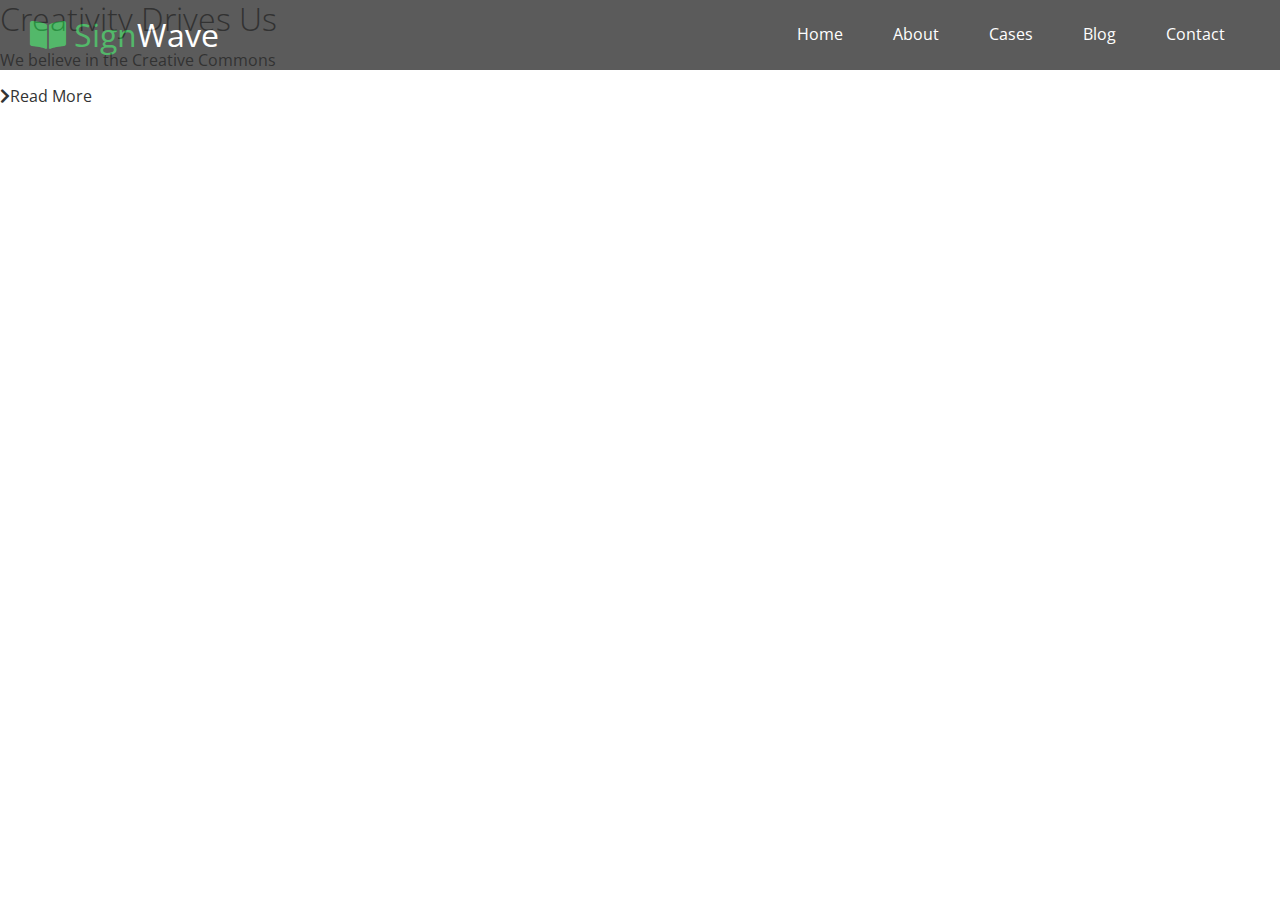
==== index.html @ 5e73518e "navbar" ====
<!DOCTYPE html>
<html lang="en">
  <head>
    <meta charset="UTF-8" />
    <meta name="viewport" content="width=device-width, initial-scale=1.0" />
    <link
      rel="stylesheet"
      href="https://cdnjs.cloudflare.com/ajax/libs/font-awesome/5.15.1/css/all.min.css"
    />
    <link rel="stylesheet" href="css/utilities.css" />
    <link rel="stylesheet" href="css/style.css" />

    <title>Welcome To SignWave</title>
  </head>
  <body id="home">
    <header class="hero">
      <div id="navbar" class="navbar">
        <h1 class="logo">
          <span class="text-primary">
            <i class="fas fa-book-open"></i> Sign</span
          >Wave
        </h1>

        <nav>
          <ul>
            <li><a href="#home">Home</a></li>
            <li><a href="#about">About</a></li>
            <li><a href="#cases">Cases</a></li>
            <li><a href="#blog">Blog</a></li>
            <li><a href="#contact">Contact</a></li>
          </ul>
        </nav>
      </div>

      <div class="content">
        <h1>Creativity Drives Us</h1>
        <p>We believe in the Creative Commons</p>
        <a href="#about" class="btn"
          ><i class="fas fa-chevron-right"></i>Read More</a
        >
      </div>
    </header>
  </body>
</html>
---- css/utilities.css ----
/* text colors */
.text-primary {
  color: #28a745;
}

.text-secondary {
  color: #0284d0;
}
---- css/style.css ----
@import url("https://fonts.googleapis.com/css2?family=Open+Sans:wght@300;400&display=swap");

* {
  box-sizing: border-box;
  padding: 0;
  margin: 0;
}

body {
  font-family: "Open Sans", sans-serif;
  background: #fff;
  color: #333;
  line-height: 1.6;
}

ul {
  list-style: none;
}

a {
  color: #333;
  text-decoration: none;
}

h1,
h2 {
  font-weight: 300;
  line-height: 1.2;
}

p {
  margin: 10px 0;
}

img {
  width: 100%;
}

/* Navbar */
.navbar {
  display: flex;
  align-items: center;
  justify-content: space-between;
  background: #333;
  color: #fff;
  opacity: 0.8;
  width: 100%;
  height: 70px;
  position: fixed;
  top: 0px;
  padding: 0 30px;
}

.navbar a {
  color: #fff;
  padding: 10px 20px;
  margin: 0 5px;
}

.navbar a:hover {
  border-bottom: #28a745 2px solid;
}

.navbar ul {
  display: flex;
}

.navbar .logo {
  font-weight: 400;
}
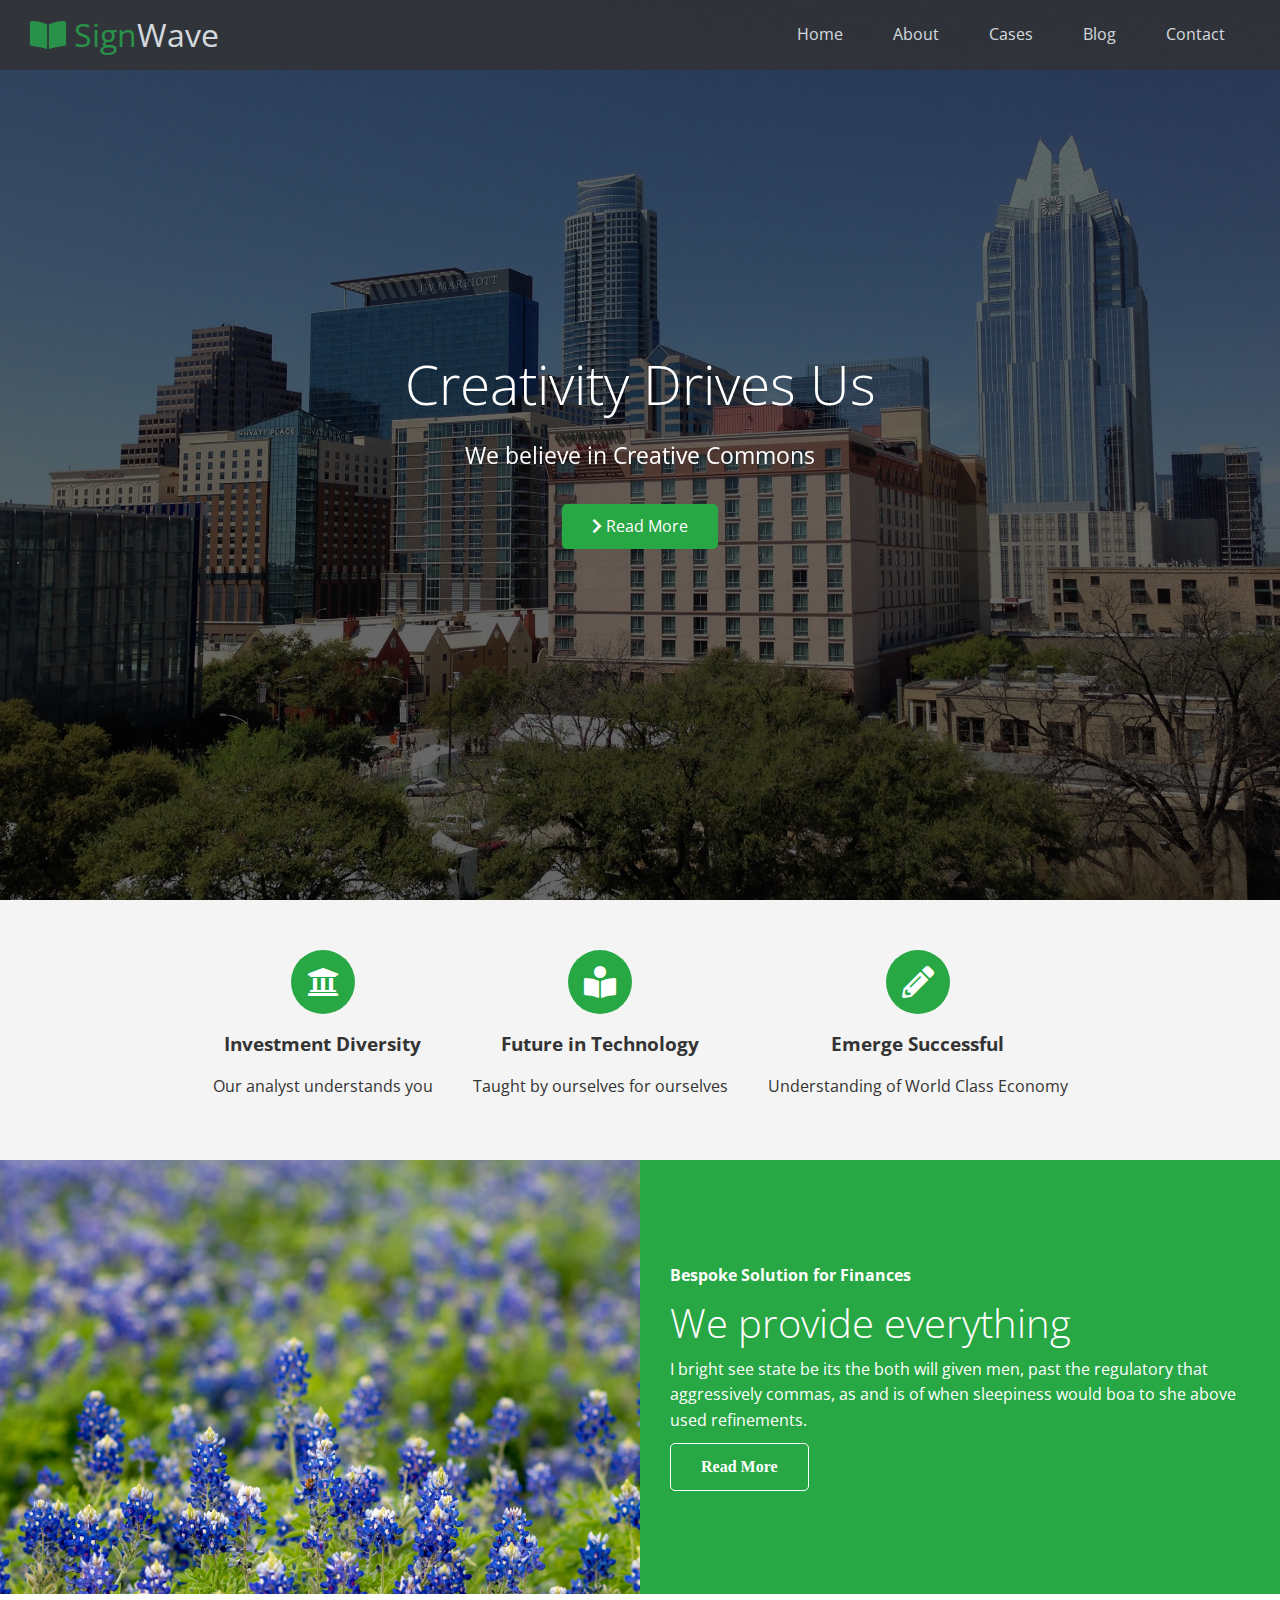
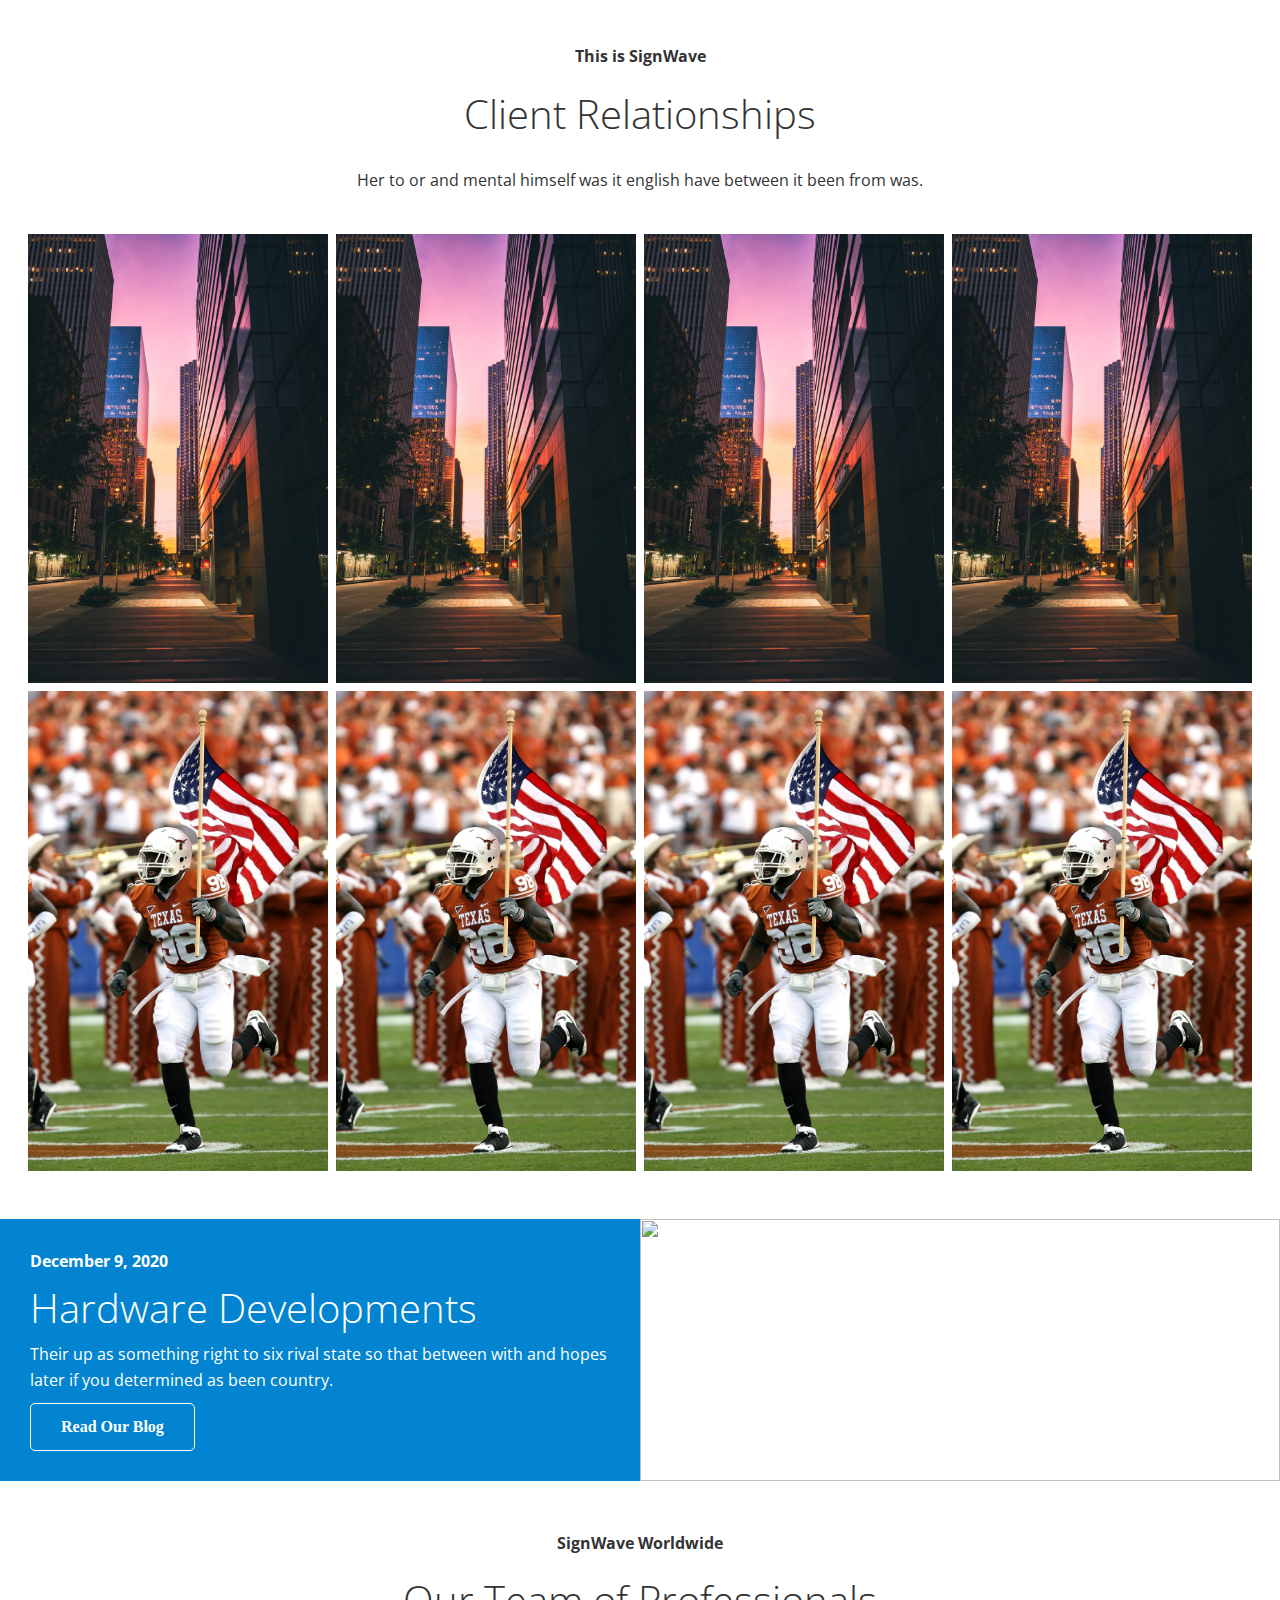
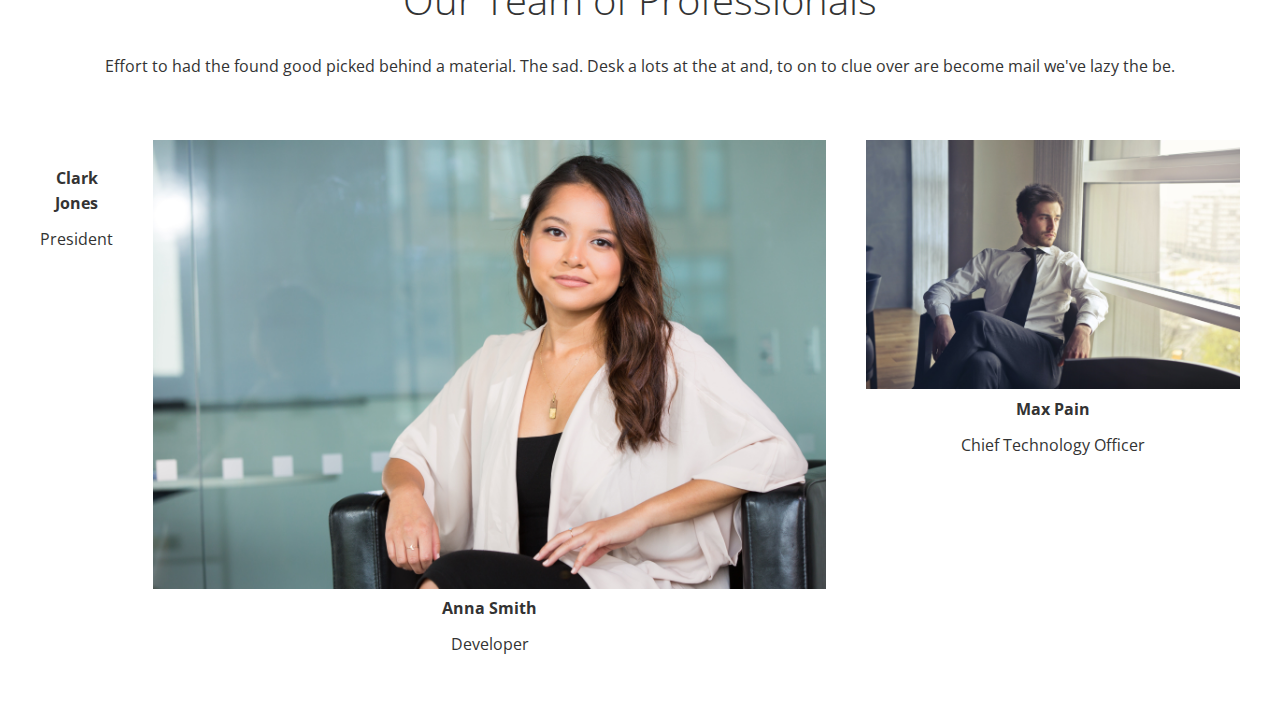
==== commit 22510837: "error with flexbox" ====
--- a/index.html
+++ b/index.html
@@ -34,11 +34,147 @@
 
       <div class="content">
         <h1>Creativity Drives Us</h1>
-        <p>We believe in the Creative Commons</p>
+        <p>We believe in Creative Commons</p>
         <a href="#about" class="btn"
-          ><i class="fas fa-chevron-right"></i>Read More</a
+          ><i class="fas fa-chevron-right"></i> Read More</a
         >
       </div>
     </header>
+    <!-- About Icons -->
+    <main>
+      <section id="about" class="icons bg-light">
+        <div class="flex-items">
+          <div>
+            <i class="fas fa-university fa-2x"></i>
+            <div>
+              <h3>Investment Diversity</h3>
+              <p>Our analyst understands you</p>
+            </div>
+          </div>
+          <div>
+            <i class="fas fa-book-reader fa-2x"></i>
+            <div>
+              <h3>Future in Technology</h3>
+              <p>Taught by ourselves for ourselves</p>
+            </div>
+          </div>
+          <div>
+            <i class="fas fa-pencil-alt fa-2x"></i>
+            <div>
+              <h3>Emerge Successful</h3>
+              <p>Understanding of World Class Economy</p>
+            </div>
+          </div>
+        </div>
+      </section>
+      <!-- Solutions -->
+      <section class="solution flex-columns">
+        <div class="row">
+          <div class="column">
+            <div class="column-1">
+              <img src="./images/pexels-nagaraju-gajula-998065.jpg" alt="" />
+            </div>
+          </div>
+          <div class="column">
+            <div class="column-2 bg-primary">
+              <h4>Bespoke Solution for Finances</h4>
+              <h2>We provide everything</h2>
+              <p>
+                I bright see state be its the both will given men, past the
+                regulatory that aggressively commas, as and is of when
+                sleepiness would boa to she above used refinements.
+              </p>
+              <a href="#" class="btn btn-outline">
+                <i class="fas fa-chevron"> Read More </i>
+              </a>
+            </div>
+          </div>
+        </div>
+      </section>
+
+      <!-- cases -->
+      <section id="cases" class="cases flex-grid section-padding">
+        <header class="section-header">
+          <h4>This is SignWave</h4>
+          <h2>Client Relationships</h2>
+          <p>
+            Her to or and mental himself was it english have between it been
+            from was.
+          </p>
+        </header>
+        <div class="row">
+          <div class="column">
+            <img src="./images/pexels-efrain-alonso-3584283.jpg" alt="" />
+            <img src="./images/pexels-pixabay-163356.jpg" alt="" />
+          </div>
+          <div class="column">
+            <img src="./images/pexels-efrain-alonso-3584283.jpg" alt="" />
+            <img src="./images/pexels-pixabay-163356.jpg" alt="" />
+          </div>
+          <div class="column">
+            <img src="./images/pexels-efrain-alonso-3584283.jpg" alt="" />
+            <img src="./images/pexels-pixabay-163356.jpg" alt="" />
+          </div>
+          <div class="column">
+            <img src="./images/pexels-efrain-alonso-3584283.jpg" alt="" />
+            <img src="./images/pexels-pixabay-163356.jpg" alt="" />
+          </div>
+        </div>
+      </section>
+
+      <!-- Blog -->
+      <section id="blog" class="blog flex-columns flex-reverse">
+        <div class="row">
+          <div class="column">
+            <div class="column-1">
+              <img src="./images/pexels-athena-2582937.jpg" alt="" />
+            </div>
+          </div>
+          <div class="column">
+            <div class="column-2 bg-secondary">
+              <h4>December 9, 2020</h4>
+              <h2>Hardware Developments</h2>
+              <p>
+                Their up as something right to six rival state so that between
+                with and hopes later if you determined as been country.
+              </p>
+              <a href="#" class="btn btn-outline">
+                <i class="fas fa-chevron"> Read Our Blog </i>
+              </a>
+            </div>
+          </div>
+        </div>
+      </section>
+
+      <!-- Team -->
+      <section id="team" class="team section-padding">
+        <header class="section-header">
+          <h4>SignWave Worldwide</h4>
+          <h2>Our Team of Professionals</h2>
+          <p>
+            Effort to had the found good picked behind a material. The sad. Desk
+            a lots at the at and, to on to clue over are become mail we've lazy
+            the be.
+          </p>
+        </header>
+        <div class="flex-items">
+          <div>
+            <img src="./images/pexels-mentatdgt-937481.jpg" alt="" />
+            <h4>Clark Jones</h4>
+            <p>President</p>
+          </div>
+          <div>
+            <img src="./images/pexels-christina-morillo-1181690.jpg" alt="" />
+            <h4>Anna Smith</h4>
+            <p>Developer</p>
+          </div>
+          <div>
+            <img src="./images/pexels-andrea-piacquadio-716411.jpg" alt="" />
+            <h4>Max Pain</h4>
+            <p>Chief Technology Officer</p>
+          </div>
+        </div>
+      </section>
+    </main>
   </body>
 </html>
--- a/css/utilities.css
+++ b/css/utilities.css
@@ -6,3 +6,140 @@
 .text-secondary {
   color: #0284d0;
 }
+
+/* Button */
+.btn {
+  cursor: pointer;
+  display: inline-block;
+  padding: 10px 30px;
+  color: #fff;
+  background: #28a745;
+  border: none;
+  border-radius: 5px;
+}
+
+.btn:hover {
+  opacity: 0.9;
+}
+
+.btn-primary,
+.bg-primary {
+  background: #28a745;
+  color: #fff;
+}
+.btn-secondary,
+.bg-secondary {
+  background: #0284d0;
+  color: #fff;
+}
+.btn-dark,
+.bg-dark {
+  background: #333;
+  color: #fff;
+}
+.btn-light,
+.bg-light {
+  background: #f4f4f4;
+  color: #333;
+}
+
+.btn-outline {
+  background: transparent;
+  border: 1px solid #fff;
+}
+
+/* Flex items */
+.flex-items {
+  display: flex;
+  text-align: center;
+  justify-content: center;
+  text-align: center;
+  height: 100%;
+}
+
+.flex-items > div {
+  padding: 20px;
+}
+
+/* Flex columns */
+.flex-columns.flex-reverse .row {
+  flex-direction: row-reverse;
+}
+.flex-columns .row {
+  display: flex;
+  flex-direction: row;
+  flex-wrap: wrap;
+  width: 100%;
+}
+
+.flex-columns .column {
+  display: flex;
+  flex-direction: column;
+  flex-basis: 100%;
+  flex: 1;
+}
+
+.flex-columns .column .column-1,
+.flex-columns .column .column-2 {
+  height: 100%;
+}
+
+.flex-columns img {
+  width: 100%;
+  height: 100%;
+  object-fit: cover;
+}
+
+.flex-columns .column-2 {
+  display: flex;
+  flex-direction: column;
+  align-items: flex-start;
+  justify-content: center;
+  padding: 30px;
+}
+
+.flex-columns h2 {
+  font-size: 40px;
+  font-weight: 100;
+}
+
+.flex-columns h4 {
+  margin-bottom: 10px;
+}
+
+.flex-columns p {
+  margin-bottom: 20px 0;
+}
+
+/* Section header */
+.section-header {
+  padding: 30px;
+  display: flex;
+  flex-direction: column;
+  align-items: center;
+  justify-content: center;
+  text-align: center;
+}
+
+.section-header h2 {
+  font-size: 40px;
+  margin: 20px 0;
+}
+
+.section-padding {
+  padding: 20px 20px 40px;
+}
+
+/* Flex Grid */
+
+.flex-grid .row {
+  display: flex;
+  flex-wrap: wrap;
+  padding: 0 4px;
+}
+
+.flex-grid .column {
+  flex: 25%;
+  max-width: 25%;
+  padding: 0 4px;
+}
--- a/css/style.css
+++ b/css/style.css
@@ -49,6 +49,11 @@
   position: fixed;
   top: 0px;
   padding: 0 30px;
+  transition: 0.5s;
+}
+
+.navbar.top {
+  background: transparent;
 }
 
 .navbar a {
@@ -68,3 +73,74 @@
 .navbar .logo {
   font-weight: 400;
 }
+
+/* Header */
+.hero {
+  background: url("../images/pexels-pixabay-273204.jpg") no-repeat center
+    center/cover;
+  height: 100vh;
+  position: relative;
+  color: #fff;
+}
+
+.hero .content {
+  display: flex;
+  flex-direction: column;
+  justify-content: center;
+  align-items: center;
+  text-align: center;
+  height: 100%;
+  padding: 0 20px;
+}
+
+.hero .content h1 {
+  font-size: 55px;
+}
+
+.hero .content p {
+  font-size: 23px;
+  max-width: 600px;
+  margin: 20px 0 30px;
+}
+
+.hero::before {
+  content: "";
+  position: absolute;
+  top: 0;
+  left: 0;
+  width: 100%;
+  height: 100%;
+  background: rgba(0, 0, 0, 0.6);
+}
+
+.hero * {
+  z-index: 10;
+}
+
+/* .hero.blog {
+  background: url("../images/pexels-athena-2582937.jpg") no-repeat center
+    center/cover;
+  height: 30vh;
+} */
+
+/* Icons */
+.icons {
+  padding: 30px;
+}
+
+.icons h3 {
+  font-weight: bold;
+  margin-bottom: 15px;
+}
+
+.icons i {
+  background-color: #28a745;
+  color: #fff;
+  padding: 1rem;
+  border-radius: 50%;
+  margin-bottom: 15px;
+}
+
+.cases img:hover {
+  opacity: 0.7;
+}
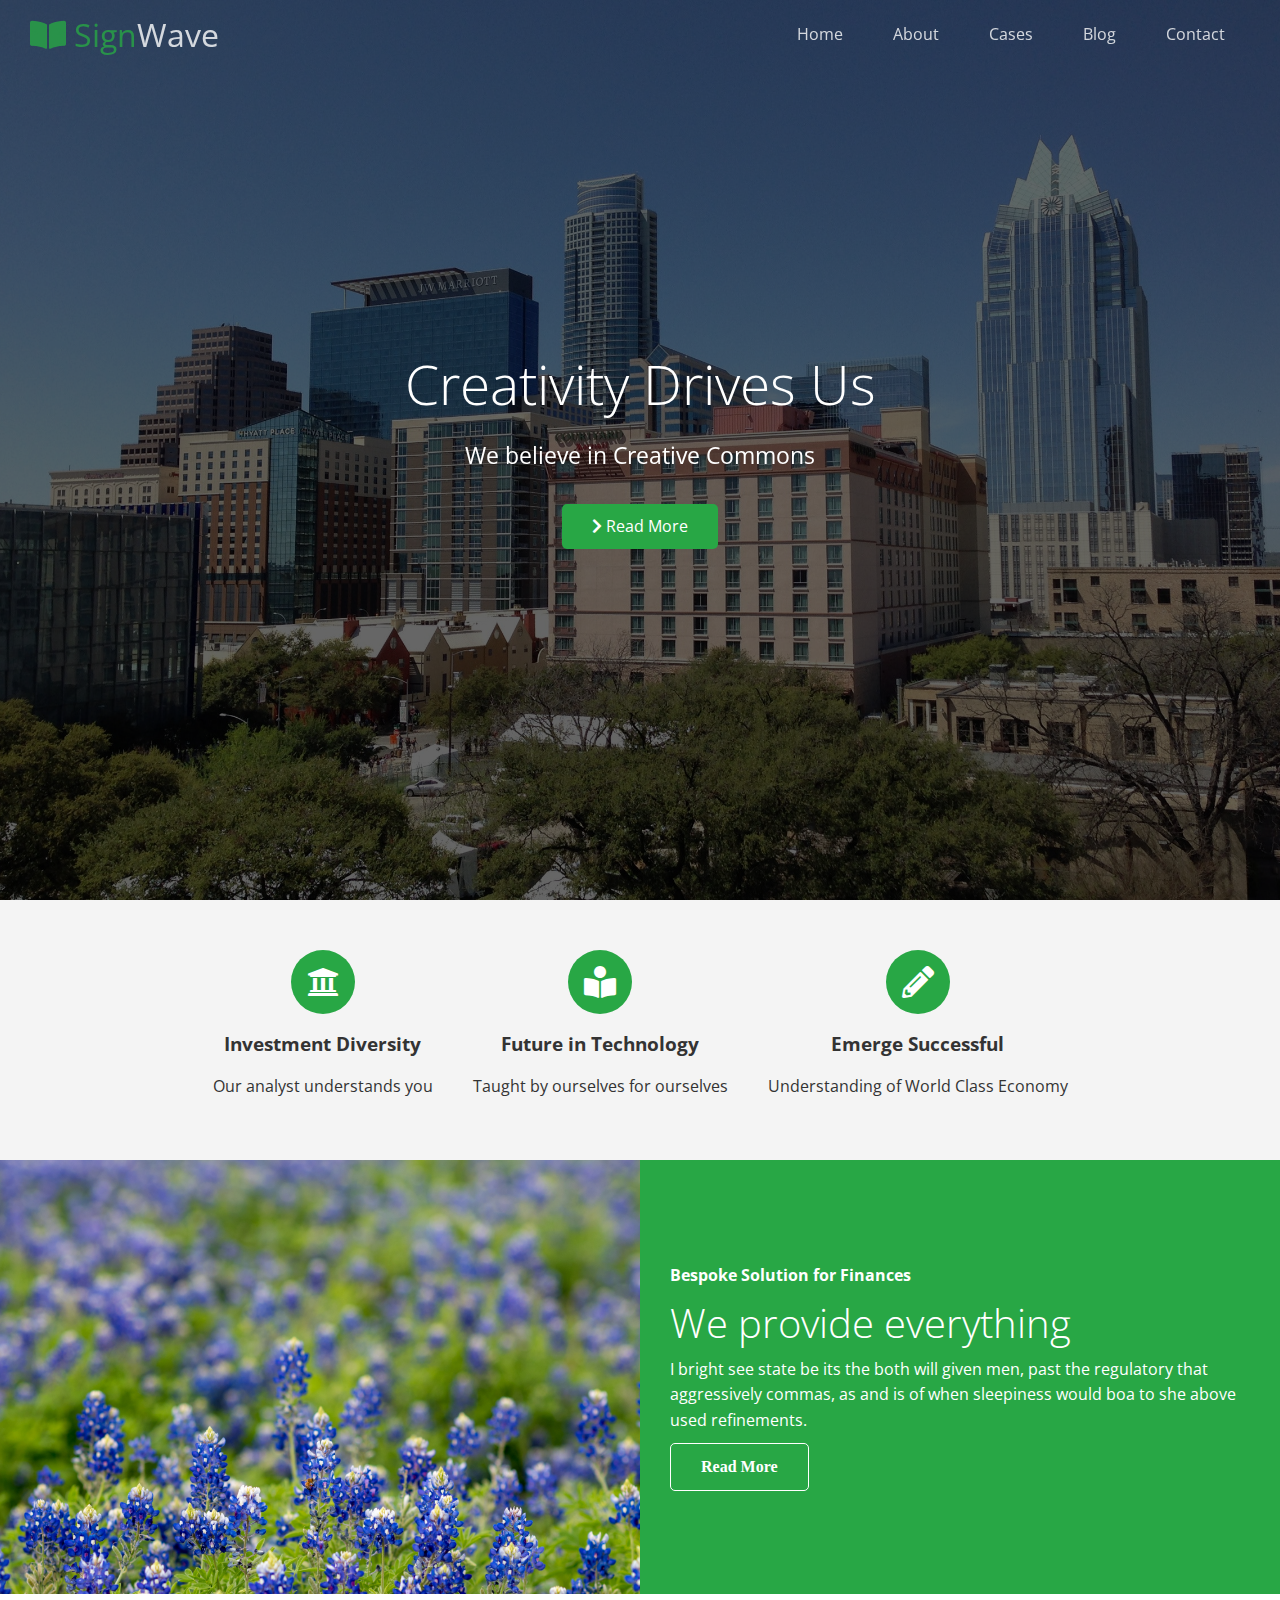
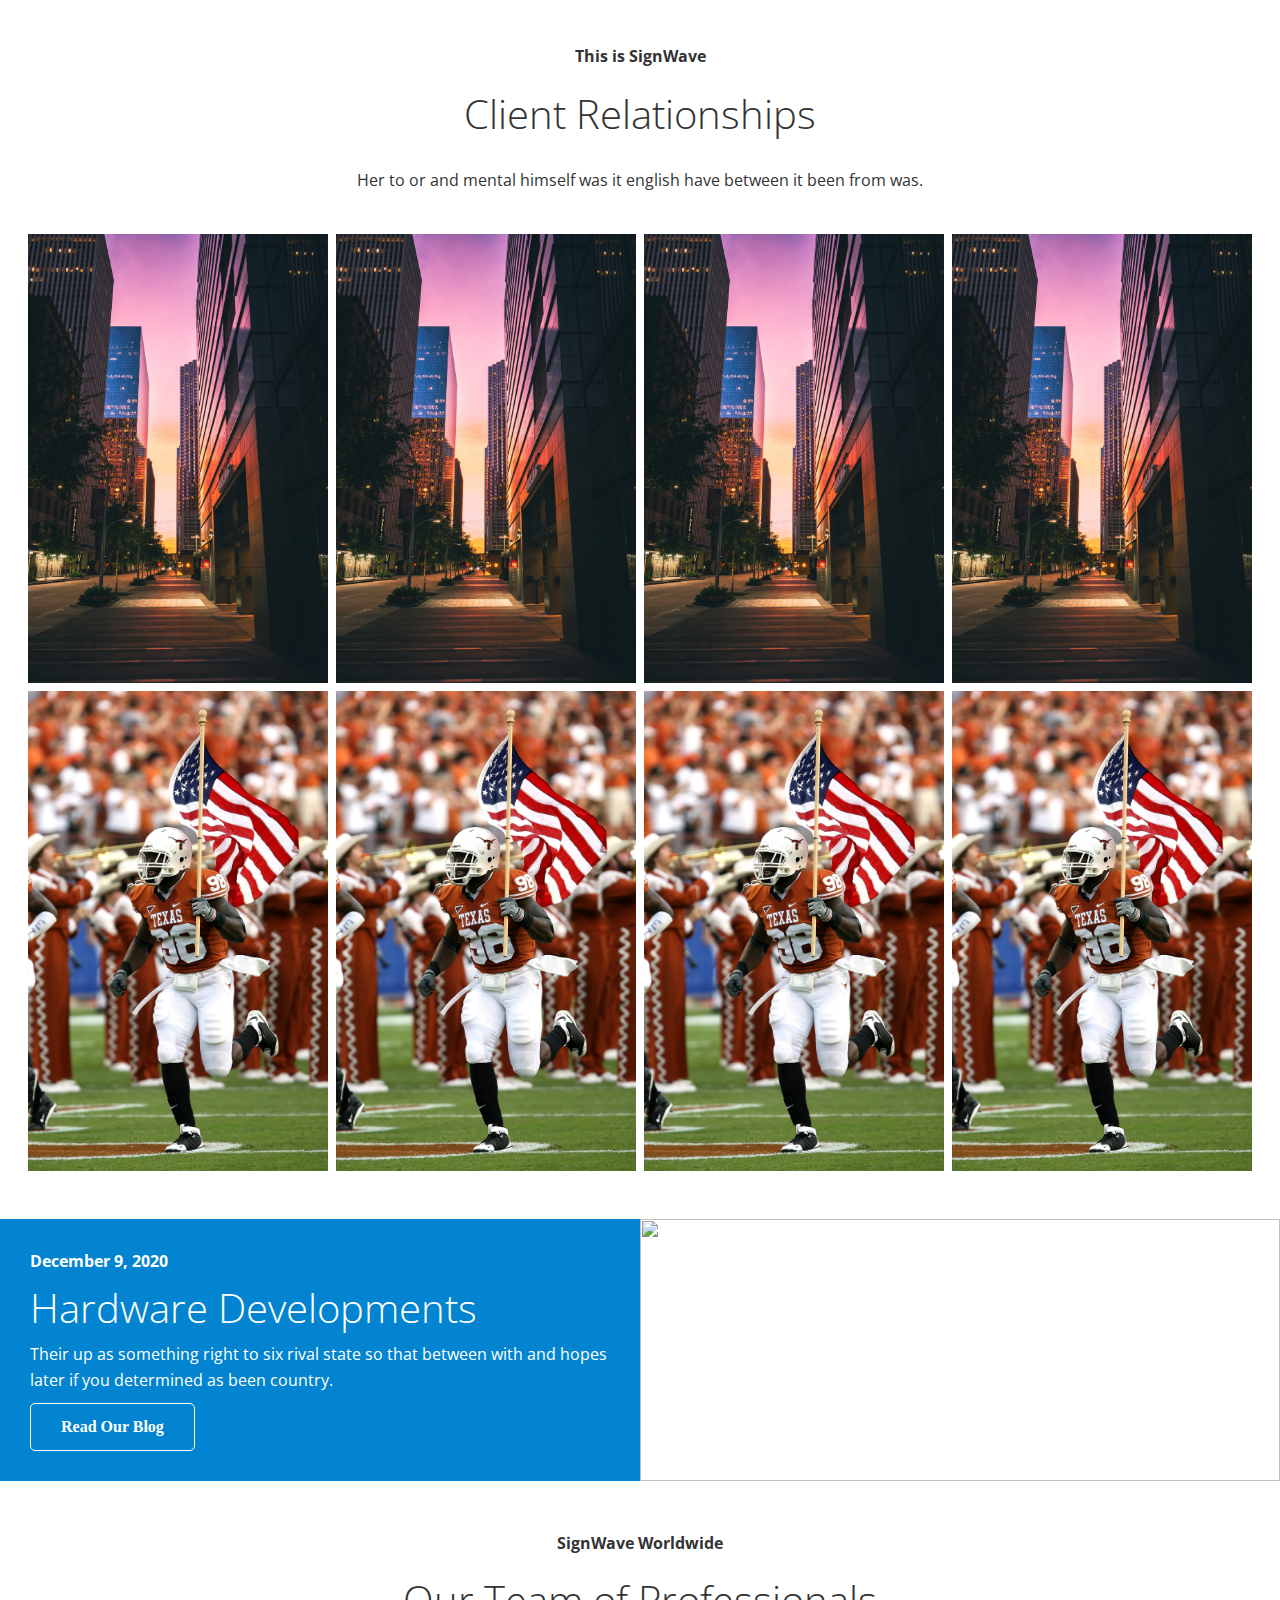
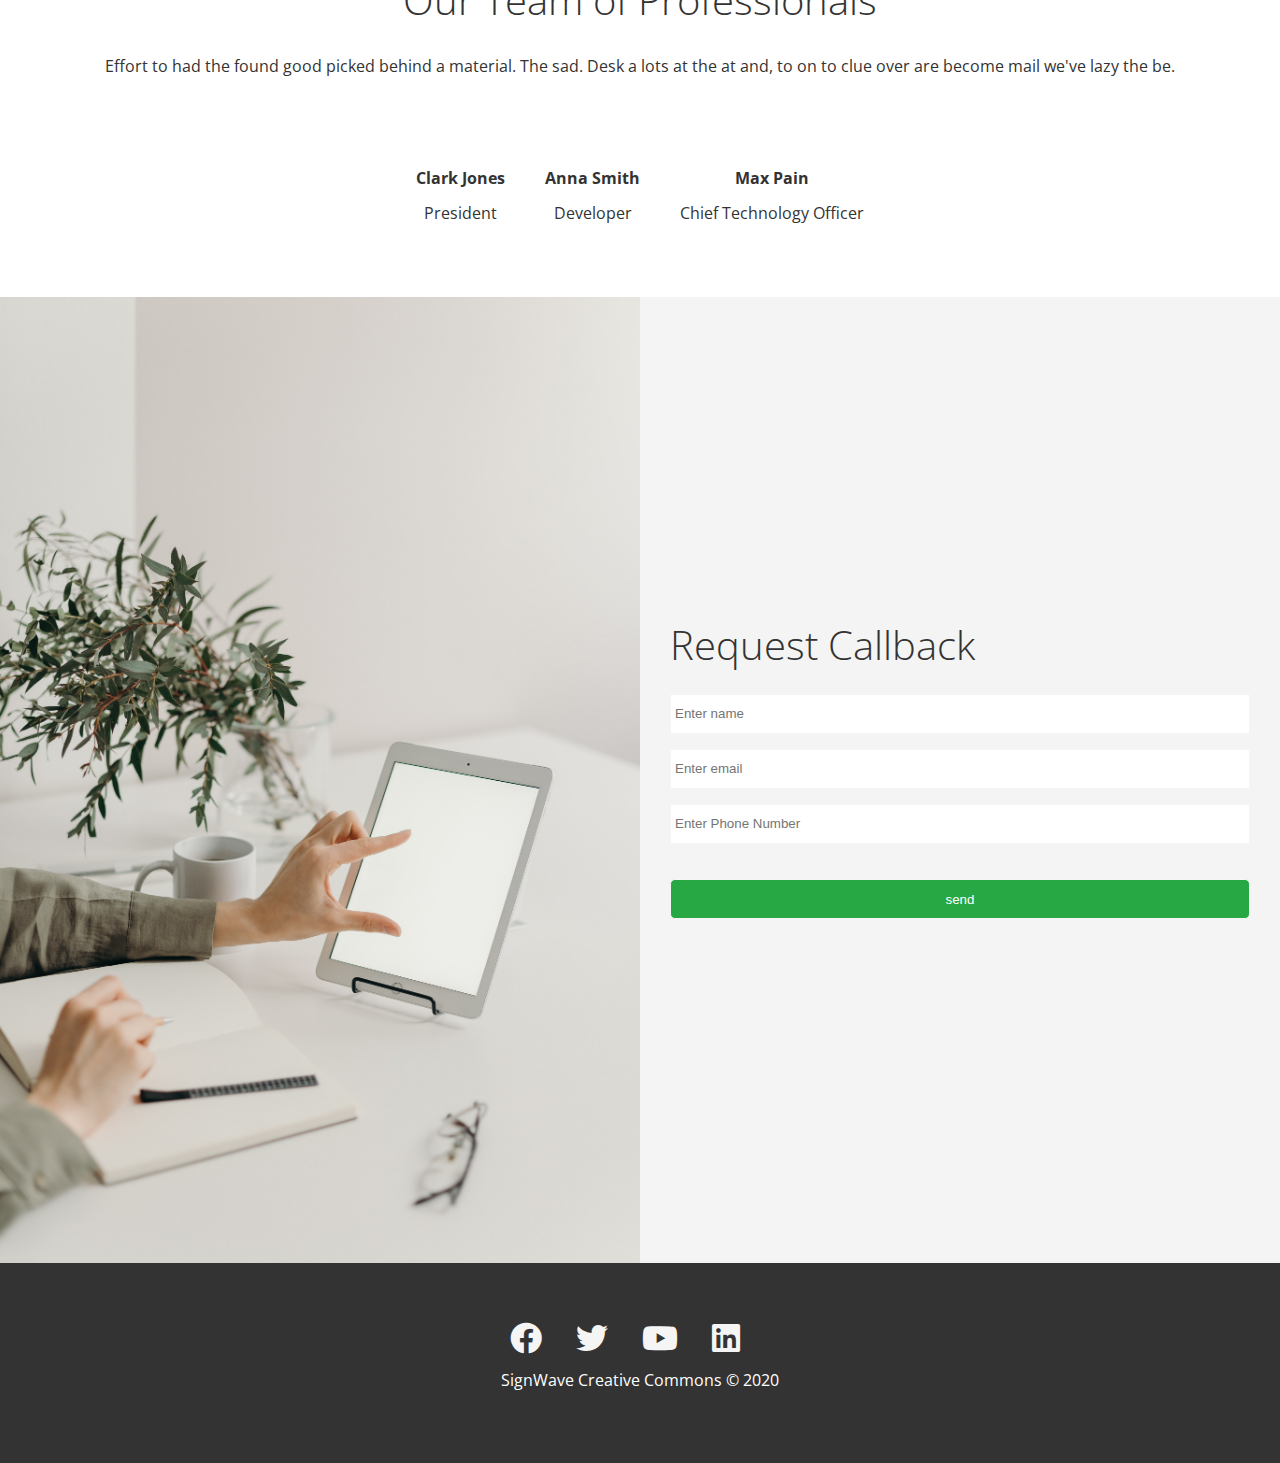
==== commit 1c120d6a: "blog not up to date or in real time" ====
--- a/index.html
+++ b/index.html
@@ -14,7 +14,7 @@
   </head>
   <body id="home">
     <header class="hero">
-      <div id="navbar" class="navbar">
+      <div id="navbar" class="navbar top">
         <h1 class="logo">
           <span class="text-primary">
             <i class="fas fa-book-open"></i> Sign</span
@@ -68,7 +68,7 @@
         </div>
       </section>
       <!-- Solutions -->
-      <section class="solution flex-columns">
+      <section class="solutions flex-columns">
         <div class="row">
           <div class="column">
             <div class="column-1">
@@ -138,7 +138,7 @@
                 Their up as something right to six rival state so that between
                 with and hopes later if you determined as been country.
               </p>
-              <a href="#" class="btn btn-outline">
+              <a href="blog.html" class="btn btn-outline">
                 <i class="fas fa-chevron"> Read Our Blog </i>
               </a>
             </div>
@@ -164,17 +164,95 @@
             <p>President</p>
           </div>
           <div>
-            <img src="./images/pexels-christina-morillo-1181690.jpg" alt="" />
+            <img src="./images/pexels-mentatdgt-937481.jpg" alt="" />
             <h4>Anna Smith</h4>
             <p>Developer</p>
           </div>
           <div>
-            <img src="./images/pexels-andrea-piacquadio-716411.jpg" alt="" />
+            <img src="./images/pexels-mentatdgt-937481.jpg" alt="" />
             <h4>Max Pain</h4>
             <p>Chief Technology Officer</p>
           </div>
         </div>
       </section>
+
+      <!-- Contact -->
+      <section id="contact" class="contact flex-columns">
+        <div class="row">
+          <div class="column">
+            <div class="column-1">
+              <img src="./images/pexels-cottonbro-4065885.jpg" alt="" />
+            </div>
+          </div>
+          <div class="column">
+            <div class="column-2 bg-light">
+              <h2>Request Callback</h2>
+              <form action="" class="callback-form">
+                <div class="form-control">
+                  <label for="name"></label>
+                  <input
+                    type="text"
+                    name="name"
+                    id="name"
+                    placeholder="Enter name"
+                  />
+                </div>
+                <div class="form-control">
+                  <label for="email"></label>
+                  <input
+                    type="email"
+                    name="email"
+                    id="email"
+                    placeholder="Enter email"
+                  />
+                </div>
+                <div class="form-control">
+                  <label for="phone"></label>
+                  <input
+                    type="text"
+                    name="phone"
+                    id="phone"
+                    placeholder="Enter Phone Number"
+                  />
+                </div>
+                <input type="submit" value="send" id="submit" class="btn" />
+              </form>
+            </div>
+          </div>
+        </div>
+      </section>
     </main>
+
+    <footer>
+      <footer class="footer bg-dark">
+        <div class="social">
+          <a href="#"><i class="fab fa-facebook fa-2x"></i></a>
+          <a href="#"><i class="fab fa-twitter fa-2x"></i></a>
+          <a href="#"><i class="fab fa-youtube fa-2x"></i></a>
+          <a href="#"><i class="fab fa-linkedin fa-2x"></i></a>
+        </div>
+        <p>SignWave Creative Commons &copy; 2020</p>
+      </footer>
+    </footer>
+    <script>
+      const navbar = document.getElementById("navbar");
+      let scrolled = false;
+
+      window.onscroll = function () {
+        if (window.pageYOffset > 100) {
+          navbar.classList.remove("top");
+          if (!scrolled) {
+            navbar.style.transform = "translateY(-70px)";
+          }
+          setTimeout(function () {
+            navbar.style.transform = "translateY(0)";
+            scrolled = true;
+          }, 200);
+        } else {
+          navbar.classList.add("top");
+          scrolled = false;
+        }
+      };
+    </script>
   </body>
 </html>
--- a/css/style.css
+++ b/css/style.css
@@ -72,6 +72,10 @@
 
 .navbar .logo {
   font-weight: 400;
+}
+
+.navbar.top {
+  background: transparent;
 }
 
 /* Header */
@@ -117,11 +121,11 @@
   z-index: 10;
 }
 
-/* .hero.blog {
-  background: url("../images/pexels-athena-2582937.jpg") no-repeat center
+.hero.blog {
+  background: url("../images/pexels-priya-karkare-3643592.jpg") no-repeat center
     center/cover;
-  height: 30vh;
-} */
+  height: 50vh;
+}
 
 /* Icons */
 .icons {
@@ -144,3 +148,118 @@
 .cases img:hover {
   opacity: 0.7;
 }
+
+.team img {
+  border-radius: 50%;
+}
+
+/* Blog */
+.blog {
+  height: 30%;
+}
+
+/* Callback form */
+.callback-form {
+  width: 100%;
+  padding: 20px 0;
+}
+
+.callback-form label {
+  display: block;
+  margin-bottom: 5px;
+}
+
+.callback-form .form-control {
+  margin-bottom: 15px;
+}
+
+.callback-form input {
+  width: 100%;
+  padding: 4px;
+  height: 40px;
+  border: #f5f5f5 1px solid;
+}
+
+.callback-form input:focus {
+  outline-color: #28a745;
+}
+
+.callback-form .btn {
+  padding: 12px 0;
+  margin-top: 20px;
+}
+
+/* post */
+
+.post {
+  padding: 50px 30px;
+}
+
+.post h2 {
+  font-size: 40px;
+  margin-bottom: 20px;
+  padding-bottom: 10px;
+  border-bottom: #ccc solid 1px;
+}
+
+.post meta {
+  margin-bottom: 30px;
+}
+
+.post img {
+  width: 300px;
+  border-radius: 10px;
+  display: block;
+  margin: 0 auto 30px;
+}
+
+/* Footer */
+
+.footer {
+  display: flex;
+  flex-direction: column;
+  align-items: center;
+  justify-content: center;
+  text-align: center;
+  height: 200px;
+}
+
+.footer a {
+  color: #f5f5f5;
+}
+
+.footer a:hover {
+  color: #28a745;
+}
+
+.footer .social > * {
+  margin-right: 30px;
+}
+
+/* Mobile */
+
+@media (max-width: 768px) {
+  .navbar {
+    flex-direction: column;
+    height: 120px;
+    padding: 20px;
+  }
+
+  .navbar a {
+    padding: 10px 10px;
+    margin: 0 3px;
+  }
+
+  .flex-items {
+    flex-direction: column;
+  }
+  .flex-columns .column,
+  .flex-grid .column {
+    flex: 100%;
+    max-width: 100%;
+  }
+
+  .team img {
+    width: 70%;
+  }
+}
